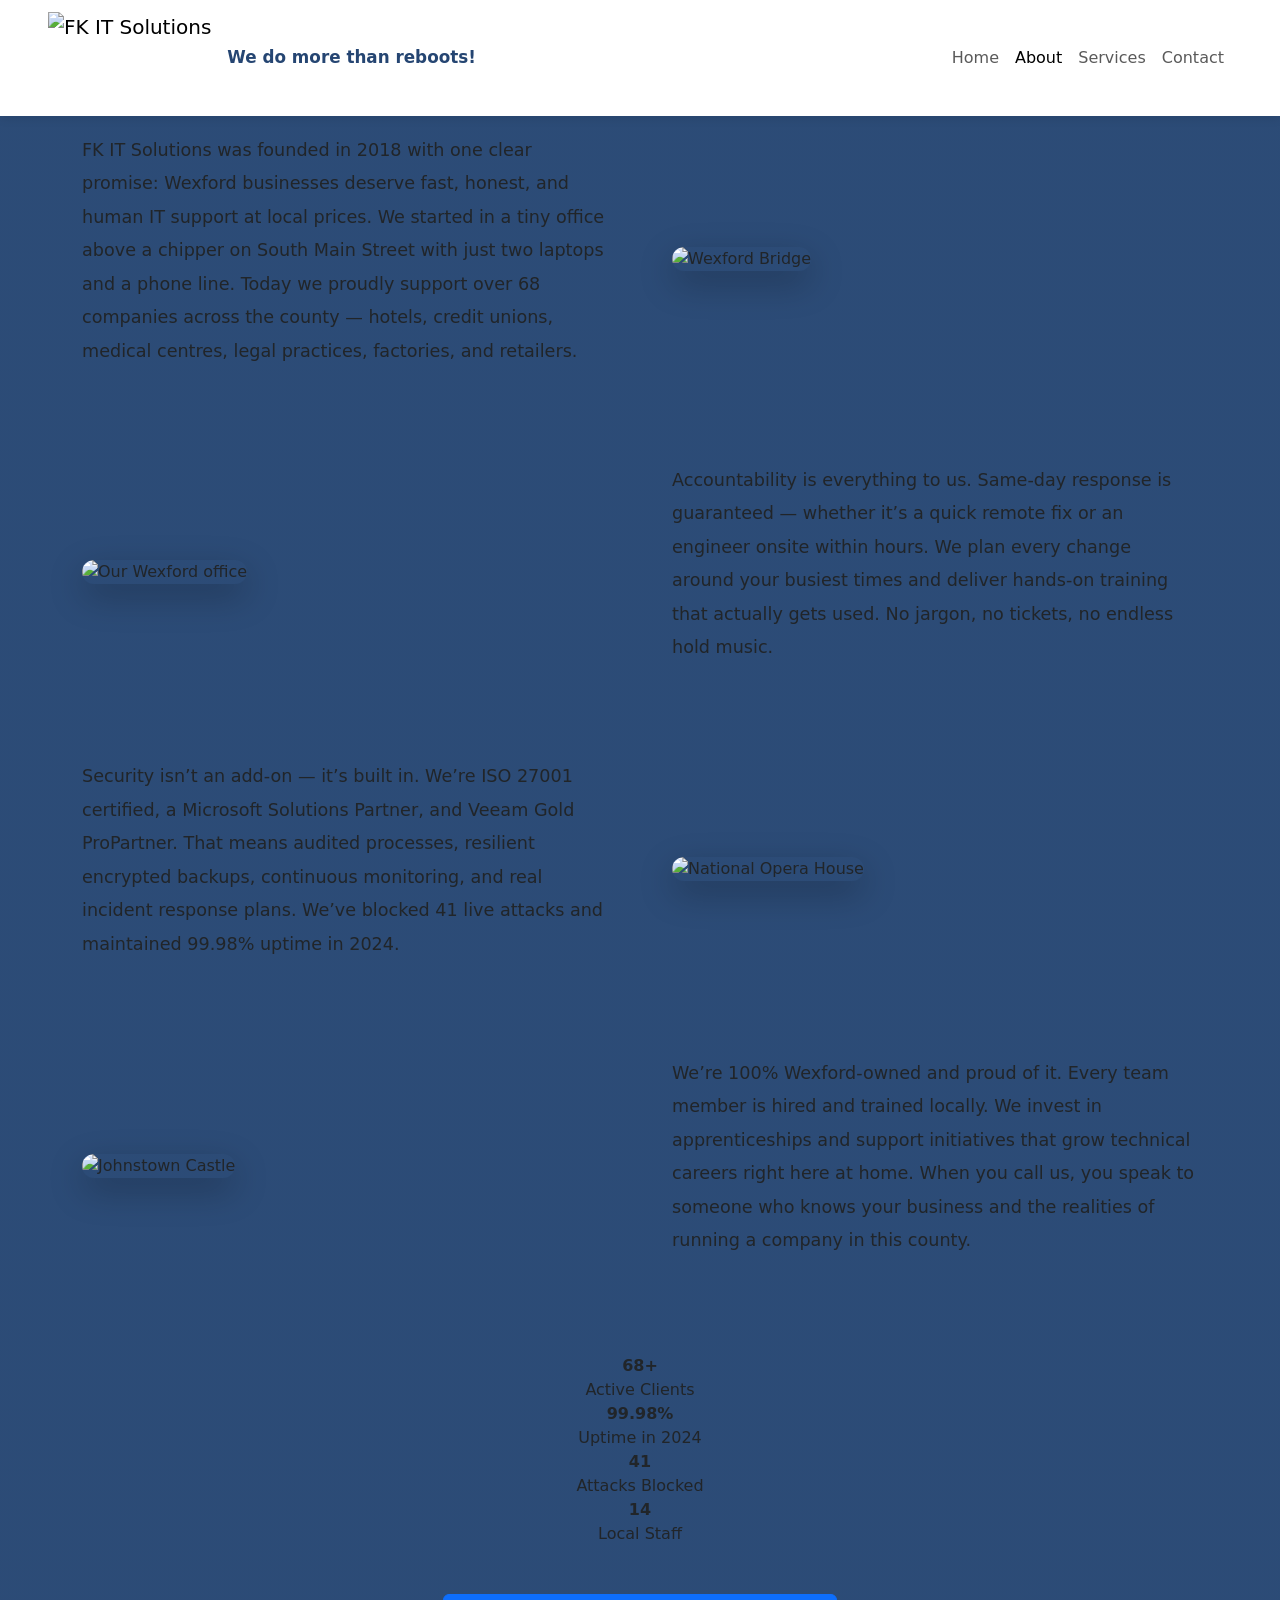
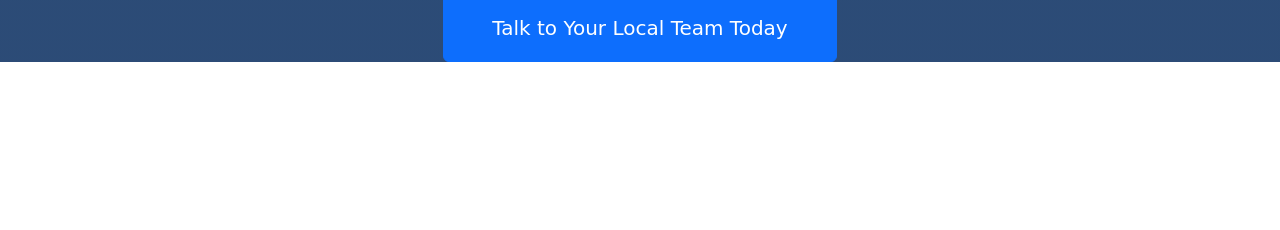
==== about.html @ 3d79824e "Add files via upload" ====
<!DOCTYPE html>
<html lang="en">
<head>
  <!-- Set character encoding -->
  <meta charset="UTF-8">

  <!-- Make the layout responsive on all screen sizes -->
  <meta name="viewport" content="width=device-width, initial-scale=1.0">

  <!-- Page title shown in browser tab -->
  <title>About | FK IT Solutions Wexford</title>

  <!-- Short description for Google search results -->
  <meta name="description" content="FK IT Solutions is a 100% Wexford-owned IT company: ISO 27001, Microsoft Solutions Partner, Veeam Gold ProPartner. Local team, real support.">

  <!-- Bootstrap CSS library -->
  <link href="https://cdn.jsdelivr.net/npm/bootstrap@5.3.3/dist/css/bootstrap.min.css" rel="stylesheet">

  <!-- Font Awesome icons -->
  <link rel="stylesheet" href="https://cdnjs.cloudflare.com/ajax/libs/font-awesome/6.5.0/css/all.min.css">

  <!-- Your custom stylesheet -->
  <link rel="stylesheet" href="css/styles.css">

  <style>
    /* Spacing around the whole zigzag section */
    .zigzag { margin: 5rem 0; }

    /* Main layout for each zigzag row: two columns, spaced apart */
    .zigzag > div { 
      display: grid; 
      grid-template-columns: 1fr 1fr; 
      gap: 4rem; 
      align-items: center; 
      margin-bottom: 5rem; 
    }

    /* Remove space after last zigzag row */
    .zigzag > div:last-child { margin-bottom: 0; }

    /* Reverse layout for alternating sections */
    .zigzag .reverse .photo { order: -1; }

    /* Global image styling inside zigzag */
    .zigzag img { 
      width: 100%; 
      height: auto; 
      border-radius: 14px; 
      box-shadow: 0 12px 35px rgba(0,0,0,0.25); 
    }

    /* Stack columns on smaller screens */
    @media (max-width: 992px) {
      .zigzag > div, .zigzag > div.reverse { 
        grid-template-columns: 1fr; 
        gap: 2rem; 
      }

      /* Reset reversed order on small screens */
      .zigzag .reverse .photo { order: 0; }

      /* Add spacing under images on mobile */
      .zigzag img { margin-bottom: 1rem; }
    }
  </style>
</head>
<body>

<!-- Top navigation bar -->
<nav class="navbar navbar-expand-lg fixed-top" style="height:116px; background:white; box-shadow:0 2px 10px rgba(0,0,0,0.1);">
  <div class="container-fluid px-4 px-lg-5">

    <!-- Logo + tagline -->
    <a class="navbar-brand d-flex align-items-center gap-3" href="index.html">
      <img src="images/logo.png" alt="FK IT Solutions" style="height:92px;">
      <span style="font-weight:600; font-size:1.05rem; color:#1a3c6b; opacity:0.95;" class="d-none d-lg-block">
        We do more than reboots!
      </span>
    </a>

    <!-- Mobile menu button -->
    <button class="navbar-toggler" type="button" data-bs-toggle="collapse" data-bs-target="#navbarNav">
      <i class="fas fa-bars" style="font-size:1.9rem; color:#1a3c6b;"></i>
    </button>

    <!-- Navigation links -->
    <div class="collapse navbar-collapse" id="navbarNav">
      <ul class="navbar-nav ms-auto">
        <li class="nav-item"><a class="nav-link" href="index.html">Home</a></li>
        <li class="nav-item"><a class="nav-link active" href="about.html">About</a></li>
        <li class="nav-item"><a class="nav-link" href="services.html">Services</a></li>
        <li class="nav-item"><a class="nav-link" href="contact.html">Contact</a></li>
      </ul>
    </div>

  </div>
</nav>

<!-- Hero section with dark overlay + background image -->
<section class="hero" style="background-image: linear-gradient(rgba(26,60,107,0.92), rgba(26,60,107,0.92)), url('images/about-hero.jpg');">
  <div class="container max-1024">

    <!-- Main heading -->
    <h1>About FK IT Solutions</h1>
    <p class="lead">Wexford’s most trusted local IT partner since 2018</p>

    <!-- Main content zigzag section (alternating images + text) -->
    <div class="zigzag mt-5">

      <!-- Row 1 -->
      <div>
        <div class="text-start">
          <p style="font-size:1.1rem; line-height:1.9;">
            FK IT Solutions was founded in 2018 with one clear promise: Wexford businesses deserve fast, honest, and human IT support at local prices. We started in a tiny office above a chipper on South Main Street with just two laptops and a phone line. Today we proudly support over 68 companies across the county — hotels, credit unions, medical centres, legal practices, factories, and retailers.
          </p>
        </div>
        <div class="photo">
          <img src="images/wexford-bridge.png" alt="Wexford Bridge" class="img-fluid photo">
        </div>
      </div>

      <!-- Row 2 (reversed layout) -->
      <div class="reverse">
        <div class="photo">
          <img src="images/south-main.png" alt="Our Wexford office" class="img-fluid photo">
        </div>
        <div class="text-start">
          <p style="font-size:1.1rem; line-height:1.9;">
            Accountability is everything to us. Same-day response is guaranteed — whether it’s a quick remote fix or an engineer onsite within hours. We plan every change around your busiest times and deliver hands-on training that actually gets used. No jargon, no tickets, no endless hold music.
          </p>
        </div>
      </div>

      <!-- Row 3 -->
      <div>
        <div class="text-start">
          <p style="font-size:1.1rem; line-height:1.9;">
            Security isn’t an add-on — it’s built in. We’re ISO 27001 certified, a Microsoft Solutions Partner, and Veeam Gold ProPartner. That means audited processes, resilient encrypted backups, continuous monitoring, and real incident response plans. We’ve blocked 41 live attacks and maintained 99.98% uptime in 2024.
          </p>
        </div>
        <div class="photo">
          <img src="images/opera-house.png" alt="National Opera House" class="img-fluid photo">
        </div>
      </div>

      <!-- Row 4 (reversed layout) -->
      <div class="reverse">
        <div class="photo">
          <img src="images/johnstown-castle.png" alt="Johnstown Castle" class="img-fluid photo">
        </div>
        <div class="text-start">
          <p style="font-size:1.1rem; line-height:1.9;">
            We’re 100% Wexford-owned and proud of it. Every team member is hired and trained locally. We invest in apprenticeships and support initiatives that grow technical careers right here at home. When you call us, you speak to someone who knows your business and the realities of running a company in this county.
          </p>
        </div>
      </div>

    </div>

    <!-- Stats boxes under zigzag section -->
    <div class="grid grid-4 text-center mt-5 mb-5">
      <div><strong>68+</strong><br>Active Clients</div>
      <div><strong>99.98%</strong><br>Uptime in 2024</div>
      <div><strong>41</strong><br>Attacks Blocked</div>
      <div><strong>14</strong><br>Local Staff</div>
    </div>

    <!-- Call to action button -->
    <div class="text-center mb-5">
      <a href="contact.html" class="btn btn-primary" style="font-size:1.25rem; padding:18px 48px;">
        Talk to Your Local Team Today
      </a>
    </div>

  </div>
</section>

<!-- Footer -->
<footer class="bg-navy text-white text-center py-5">
  © 2025 FK IT Solutions • 47 South Main Street, Wexford • +353 53 914 5678
</footer>

<!-- jQuery library -->
<script src="https://code.jquery.com/jquery-3.7.1.min.js"></script>

<!-- Bootstrap JS library (dropdowns, mobile menu, etc.) -->
<script src="https://cdn.jsdelivr.net/npm/bootstrap@5.3.3/dist/js/bootstrap.bundle.min.js"></script>

<!-- Your custom script -->
<script src="js/script.js"></script>

<script>
  // Auto-highlight the current page in the navigation bar
  document.querySelectorAll('.nav-link').forEach(link => {
    if (link.href === location.href) link.classList.add('active');
  });
</script>

</body>
</html>
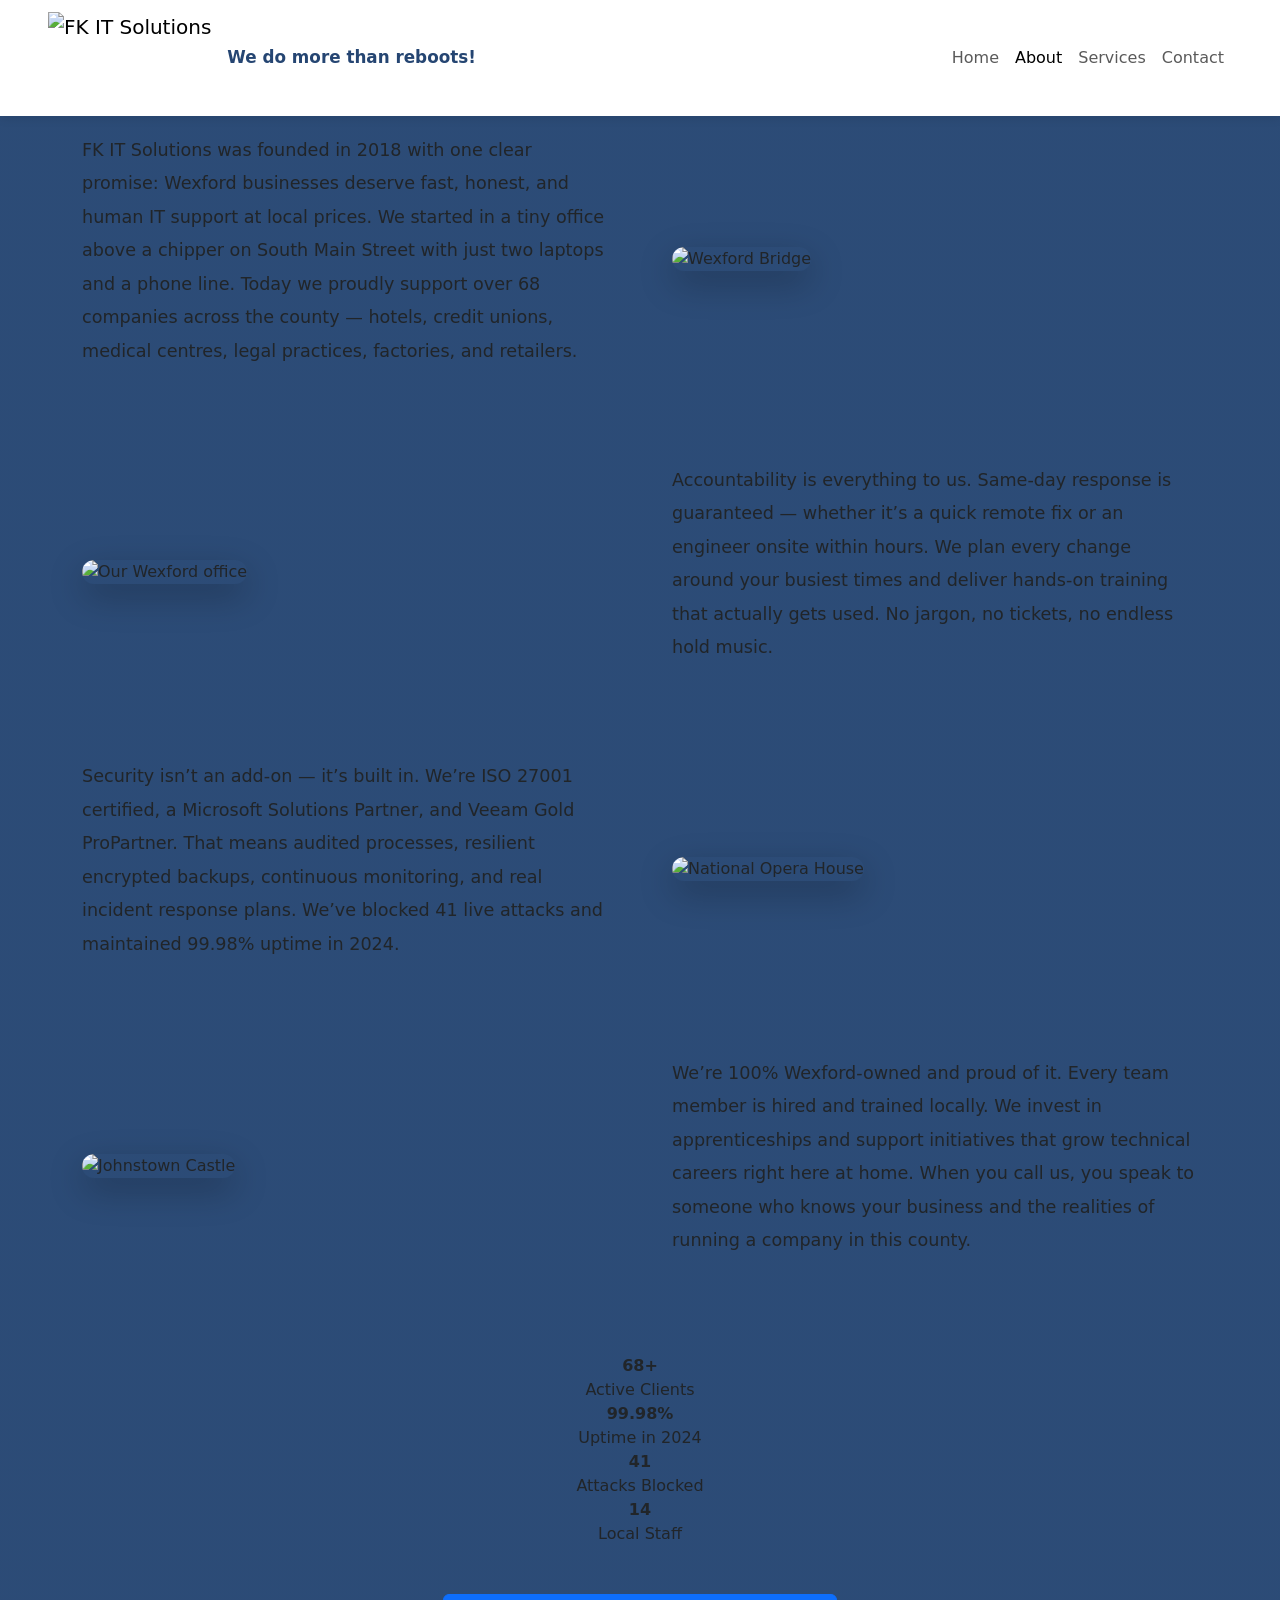
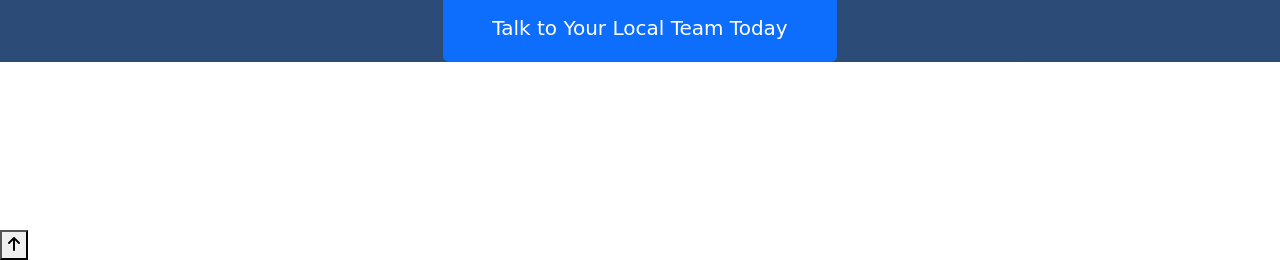
==== commit 5b694c6f: "Add files via upload" ====
--- a/about.html
+++ b/about.html
@@ -176,25 +176,16 @@
 </section>
 
 <!-- Footer -->
+
 <footer class="bg-navy text-white text-center py-5">
   © 2025 FK IT Solutions • 47 South Main Street, Wexford • +353 53 914 5678
 </footer>
 
-<!-- jQuery library -->
+<!-- Back to Top Button -->
+<button id="backToTop" title="Back to top"><i class="fas fa-arrow-up"></i></button>
+
 <script src="https://code.jquery.com/jquery-3.7.1.min.js"></script>
-
-<!-- Bootstrap JS library (dropdowns, mobile menu, etc.) -->
 <script src="https://cdn.jsdelivr.net/npm/bootstrap@5.3.3/dist/js/bootstrap.bundle.min.js"></script>
-
-<!-- Your custom script -->
 <script src="js/script.js"></script>
-
-<script>
-  // Auto-highlight the current page in the navigation bar
-  document.querySelectorAll('.nav-link').forEach(link => {
-    if (link.href === location.href) link.classList.add('active');
-  });
-</script>
-
 </body>
 </html>
